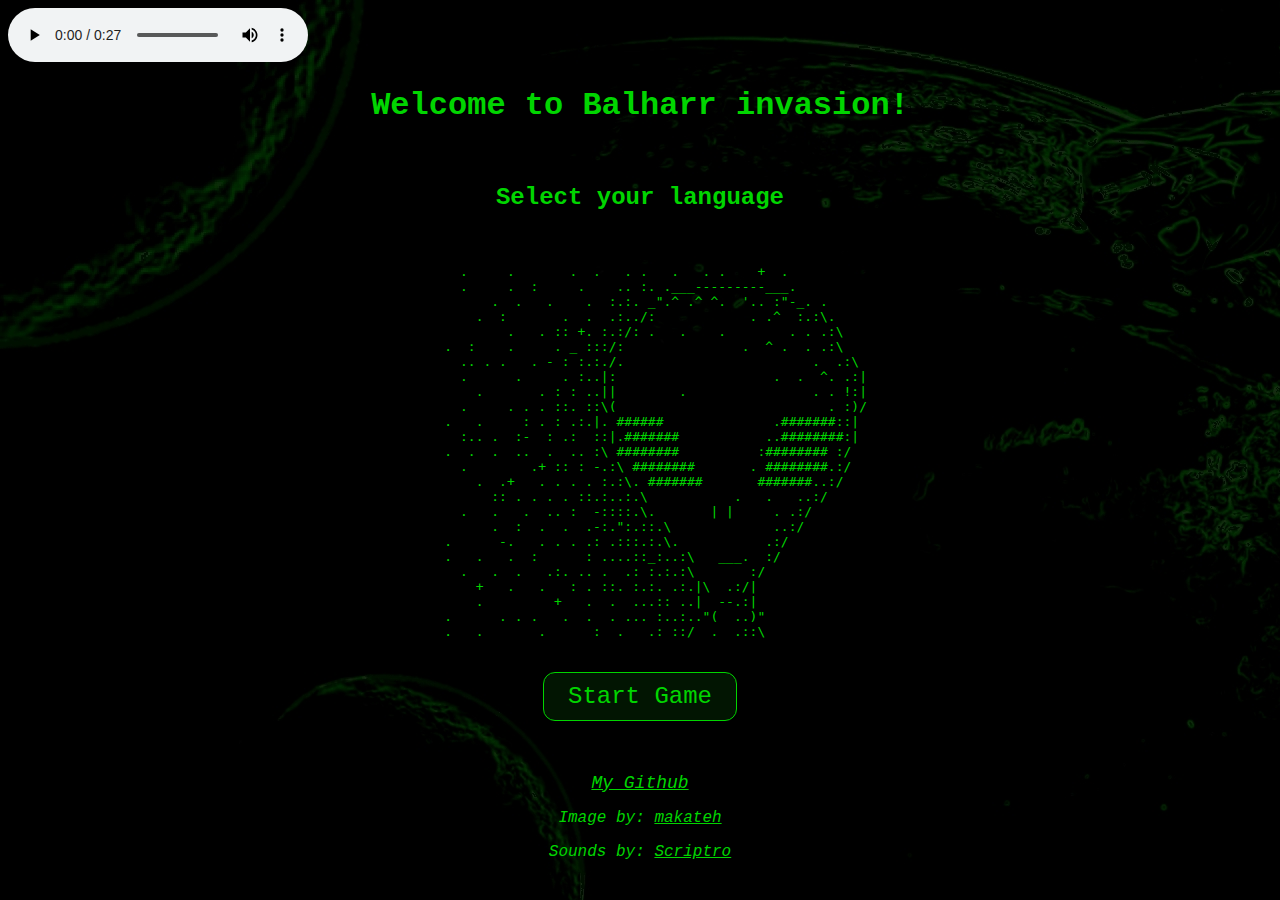
==== Index.html @ d03c2947 "Added Start Page" ====
<!DOCTYPE html>
<html lang="en">

<head>
  <meta charset="UTF-8" />
  <title>Balharr invasion</title>
  <link rel="stylesheet" href="./style.css" />
  <script src="./main.js"></script>
</head>

<body>
  <div id="start">
    <audio autoplay loop controls>
      <source src="Assets/BGSound.mp3" type="audio/mp3" />
    </audio>
    <h1 class="Text">Welcome to Balharr invasion!</h1>
    <br />
    <h2 class="Text">Select your language</h2>
    <br />
    <pre class="ascii-art">

      .     .       .  .   . .   .   . .    +  .
      .     .  :     .    .. :. .___---------___.
          .  .   .    .  :.:. _".^ .^ ^.  '.. :"-_. .
        .  :       .  .  .:../:            . .^  :.:\.
            .   . :: +. :.:/: .   .    .        . . .:\
    .  :    .     . _ :::/:               .  ^ .  . .:\
      .. . .   . - : :.:./.                        .  .:\
      .      .     . :..|:                    .  .  ^. .:|
        .       . : : ..||        .                . . !:|
      .     . . . ::. ::\(                           . :)/
    .   .     : . : .:.|. ######              .#######::|
      :.. .  :-  : .:  ::|.#######           ..########:|
    .  .  .  ..  .  .. :\ ########          :######## :/
      .        .+ :: : -.:\ ########       . ########.:/
        .  .+   . . . . :.:\. #######       #######..:/
          :: . . . . ::.:..:.\           .   .   ..:/
      .   .   .  .. :  -::::.\.       | |     . .:/
          .  :  .  .  .-:.":.::.\             ..:/
    .      -.   . . . .: .:::.:.\.           .:/
    .   .   .  :      : ....::_:..:\   ___.  :/
      .   .  .   .:. .. .  .: :.:.:\       :/
        +   .   .   : . ::. :.:. .:.|\  .:/|
        .         +   .  .  ...:: ..|  --.:|
    .      . . .   .  .  . ... :..:.."(  ..)"
    .   .       .      :  .   .: ::/  .  .::\
    </pre>
    <br />
    <div style="display: flex; justify-content: center; width: 100%;">
      <button class="Button" id="StartGame">Start Game</button>
    </div>
    <br />
    <br />
    <p class="Credits">
      <a class="Github" href="https://github.com/Gioo2111" target="_blank">My Github</a>
    </p>
    <p class="Credits">
      Image by:
      <a class="Credits" href="https://alphacoders.com/users/profile/66825/makateh#google_vignette"
        target="_blank">makateh</a>
    </p>
    <p class="Credits">
      Sounds by:
      <a class="Credits" href="https://freesound.org/people/Scriptro/" target="_blank">Scriptro</a>
    </p>
  </div>
</body>

</html>
---- style.css ----
body {
    background-color: black;
    background-image: url(Assets/BG.jpg);
    /* audio::-webkit-media-controls {
        display: none;
    } */
}
.Text {
    color: #01d500;
    font-style: normal;
    text-align: center;
    font-family: 'Courier New', Courier, monospace;
}
.ascii-art {
    color: #01d500;
    font-family: monospace;
    white-space: pre;
    width: fit-content;
    margin: auto;
}
.Button{
    cursor: pointer;
    color: #01d500;
    background-color: #04290485;
    font-style: normal;
    font-size: x-large;
    text-align: center;
    font-family: 'Courier New', Courier, monospace;
    border: 1px solid #01d500;
    border-radius: 12px;
    padding: 10px 24px;
    display: inline-block;
    transition-duration: 0.4s;
}
.Button:hover{
    background-color: #074107a6;
    color: #22fa22;
}
.Github {
    color: #01d500;
    font-style: oblique;
    font-size: large;
    text-align: center;
    font-family: 'Courier New', Courier, monospace;
    /* border: 2px solid #01d500 */
    /* margin-right: 10px; */
}
.Credits {
    color: #01d500;
    font-style: oblique;
    text-align: center;
    font-family: 'Courier New', Courier, monospace;
    
}
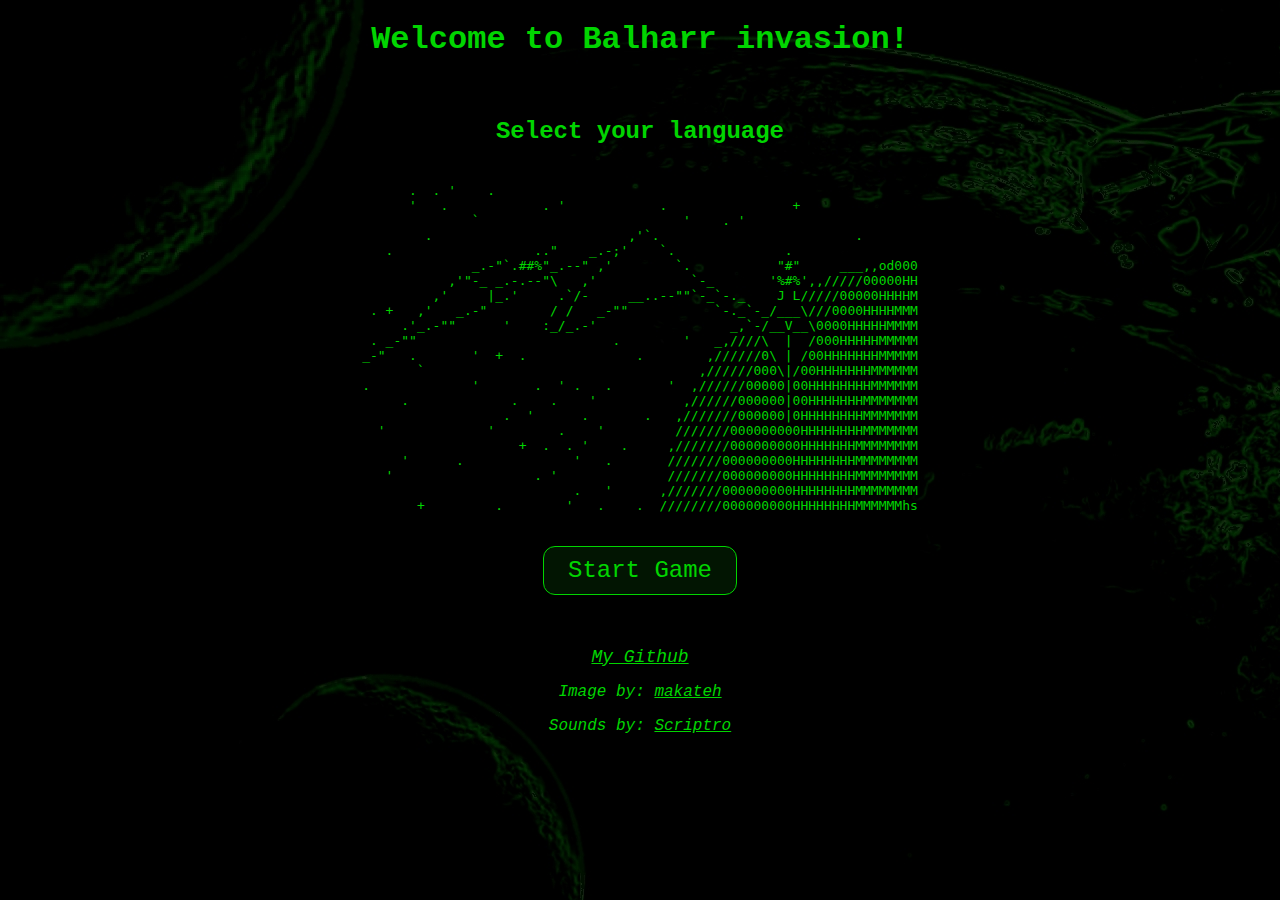
==== commit b313c018: "Added to Story" ====
--- a/Index.html
+++ b/Index.html
@@ -10,40 +10,36 @@
 
 <body>
   <div id="start">
-    <audio autoplay loop controls>
+    <!-- <audio autoplay loop controls>
       <source src="Assets/BGSound.mp3" type="audio/mp3" />
-    </audio>
+    </audio> -->
     <h1 class="Text">Welcome to Balharr invasion!</h1>
     <br />
     <h2 class="Text">Select your language</h2>
     <br />
     <pre class="ascii-art">
-
-      .     .       .  .   . .   .   . .    +  .
-      .     .  :     .    .. :. .___---------___.
-          .  .   .    .  :.:. _".^ .^ ^.  '.. :"-_. .
-        .  :       .  .  .:../:            . .^  :.:\.
-            .   . :: +. :.:/: .   .    .        . . .:\
-    .  :    .     . _ :::/:               .  ^ .  . .:\
-      .. . .   . - : :.:./.                        .  .:\
-      .      .     . :..|:                    .  .  ^. .:|
-        .       . : : ..||        .                . . !:|
-      .     . . . ::. ::\(                           . :)/
-    .   .     : . : .:.|. ######              .#######::|
-      :.. .  :-  : .:  ::|.#######           ..########:|
-    .  .  .  ..  .  .. :\ ########          :######## :/
-      .        .+ :: : -.:\ ########       . ########.:/
-        .  .+   . . . . :.:\. #######       #######..:/
-          :: . . . . ::.:..:.\           .   .   ..:/
-      .   .   .  .. :  -::::.\.       | |     . .:/
-          .  :  .  .  .-:.":.::.\             ..:/
-    .      -.   . . . .: .:::.:.\.           .:/
-    .   .   .  :      : ....::_:..:\   ___.  :/
-      .   .  .   .:. .. .  .: :.:.:\       :/
-        +   .   .   : . ::. :.:. .:.|\  .:/|
-        .         +   .  .  ...:: ..|  --.:|
-    .      . . .   .  .  . ... :..:.."(  ..)"
-    .   .       .      :  .   .: ::/  .  .::\
+      .  . '    .                                             
+      '   .            . '            .                +           
+              `                          '    . '
+        .                         ,'`.                         .
+   .                  .."    _.-;'    `.              .    
+              _.-"`.##%"_.--" ,'        `.           "#"     ___,,od000
+           ,'"-_ _.-.--"\   ,'            `-_       '%#%',,/////00000HH
+         ,'     |_.'     .`/-     __..--""`-_`-._    J L/////00000HHHHM
+ . +   ,'   _.-"        / /   _-""           `-._`-_/___\///0000HHHHMMM
+     .'_.-""      '    :_/_.-'                 _,`-/__V__\0000HHHHHMMMM
+ . _-""                         .        '   _,////\  |  /000HHHHHMMMMM
+_-"   .       '  +  .              .        ,//////0\ | /00HHHHHHHMMMMM
+       `                                   ,//////000\|/00HHHHHHHMMMMMM
+.             '       .  ' .   .       '  ,//////00000|00HHHHHHHHMMMMMM
+     .             .    .    '           ,//////000000|00HHHHHHHMMMMMMM
+                  .  '      .       .   ,///////000000|0HHHHHHHHMMMMMMM
+  '             '        .    '         ///////000000000HHHHHHHHMMMMMMM
+                    +  .  . '    .     ,///////000000000HHHHHHHMMMMMMMM
+     '      .              '   .       ///////000000000HHHHHHHHMMMMMMMM
+   '                  . '              ///////000000000HHHHHHHHMMMMMMMM
+                           .   '      ,///////000000000HHHHHHHHMMMMMMMM
+       +         .        '   .    .  ////////000000000HHHHHHHHMMMMMMhs
     </pre>
     <br />
     <div style="display: flex; justify-content: center; width: 100%;">
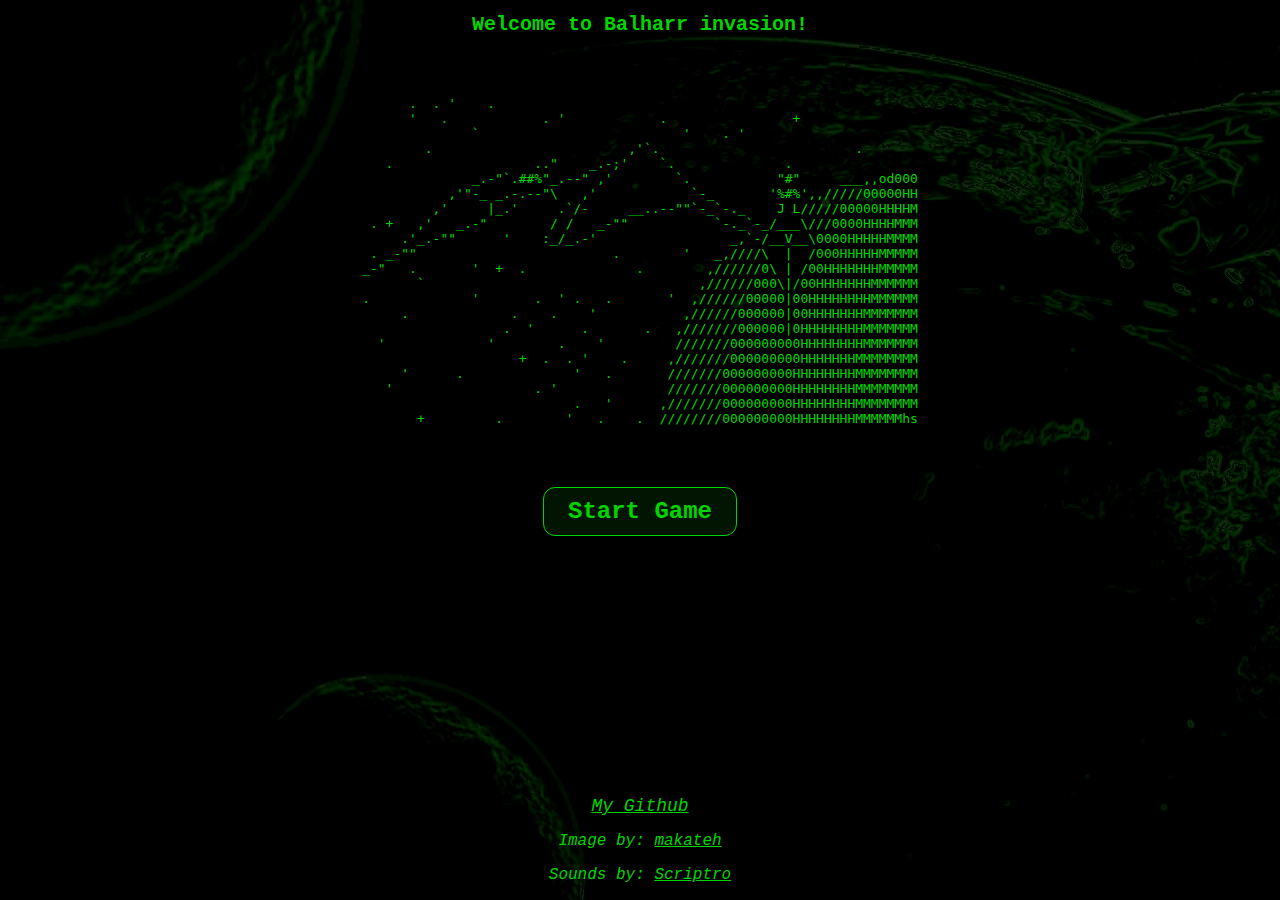
==== commit 4f5be452: "Finished mvp stories in english" ====
--- a/Index.html
+++ b/Index.html
@@ -8,16 +8,10 @@
   <script src="./main.js"></script>
 </head>
 
-<body>
+<body style="margin: 0;">
   <div id="start">
-    <!-- <audio autoplay loop controls>
-      <source src="Assets/BGSound.mp3" type="audio/mp3" />
-    </audio> -->
     <h1 class="Text">Welcome to Balharr invasion!</h1>
-    <br />
-    <h2 class="Text">Select your language</h2>
-    <br />
-    <pre class="ascii-art">
+    <pre class="ascii-art" style="margin-top: 60px;">
       .  . '    .                                             
       '   .            . '            .                +           
               `                          '    . '
@@ -42,23 +36,25 @@
        +         .        '   .    .  ////////000000000HHHHHHHHMMMMMMhs
     </pre>
     <br />
-    <div style="display: flex; justify-content: center; width: 100%;">
-      <button class="Button" id="StartGame">Start Game</button>
+    <div style="display: flex; justify-content: center; width: 100%;margin-top: 24px;">
+      <button class="Button" id="StartGame" data-translatable="true" data-tid="start-game">Start Game</button>
     </div>
-    <br />
-    <br />
-    <p class="Credits">
-      <a class="Github" href="https://github.com/Gioo2111" target="_blank">My Github</a>
-    </p>
-    <p class="Credits">
-      Image by:
-      <a class="Credits" href="https://alphacoders.com/users/profile/66825/makateh#google_vignette"
-        target="_blank">makateh</a>
-    </p>
-    <p class="Credits">
-      Sounds by:
-      <a class="Credits" href="https://freesound.org/people/Scriptro/" target="_blank">Scriptro</a>
-    </p>
+    <div style="position: absolute; bottom: 0; display: flex; flex-direction: column; justify-content: center; align-items: center; width: 100%; margin: 0; padding: 0;">
+      <div>
+        <p class="Credits">
+          <a class="Github" href="https://github.com/Gioo2111" target="_blank">My Github</a>
+        </p>
+        <p class="Credits">
+          Image by:
+          <a class="Credits" href="https://alphacoders.com/users/profile/66825/makateh#google_vignette"
+            target="_blank">makateh</a>
+        </p>
+        <p class="Credits">
+          Sounds by:
+          <a class="Credits" href="https://freesound.org/people/Scriptro/" target="_blank">Scriptro</a>
+        </p>
+        </div>
+    </div>
   </div>
 </body>
 
--- a/style.css
+++ b/style.css
@@ -1,13 +1,11 @@
 body {
     background-color: black;
     background-image: url(Assets/BG.jpg);
-    /* audio::-webkit-media-controls {
-        display: none;
-    } */
 }
 .Text {
     color: #01d500;
     font-style: normal;
+    font-size: 20px;
     text-align: center;
     font-family: 'Courier New', Courier, monospace;
 }
@@ -29,8 +27,10 @@
     border: 1px solid #01d500;
     border-radius: 12px;
     padding: 10px 24px;
-    display: inline-block;
     transition-duration: 0.4s;
+    width: fit-content;
+    font-weight: 550;
+    margin-top: 4px;
 }
 .Button:hover{
     background-color: #074107a6;
@@ -42,8 +42,6 @@
     font-size: large;
     text-align: center;
     font-family: 'Courier New', Courier, monospace;
-    /* border: 2px solid #01d500 */
-    /* margin-right: 10px; */
 }
 .Credits {
     color: #01d500;
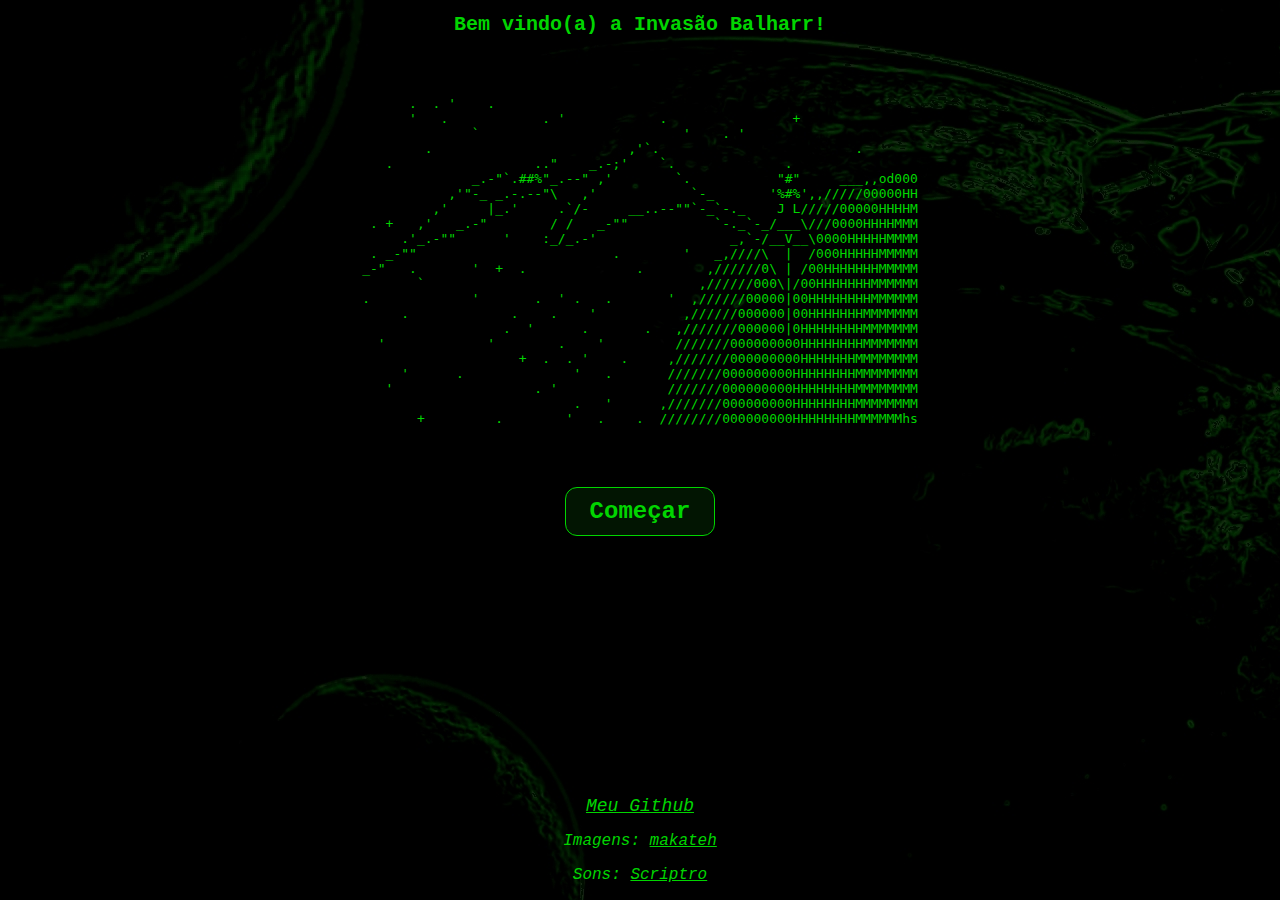
==== commit 8688f47e: "Finished mvp stories in portuguese" ====
--- a/Index.html
+++ b/Index.html
@@ -3,14 +3,14 @@
 
 <head>
   <meta charset="UTF-8" />
-  <title>Balharr invasion</title>
+  <title>Invasão Balharr</title>
   <link rel="stylesheet" href="./style.css" />
   <script src="./main.js"></script>
 </head>
 
 <body style="margin: 0;">
   <div id="start">
-    <h1 class="Text">Welcome to Balharr invasion!</h1>
+    <h1 class="Text">Bem vindo(a) a Invasão Balharr!</h1>
     <pre class="ascii-art" style="margin-top: 60px;">
       .  . '    .                                             
       '   .            . '            .                +           
@@ -37,20 +37,20 @@
     </pre>
     <br />
     <div style="display: flex; justify-content: center; width: 100%;margin-top: 24px;">
-      <button class="Button" id="StartGame" data-translatable="true" data-tid="start-game">Start Game</button>
+      <button class="Button" id="StartGame" data-translatable="true" data-tid="start-game">Começar</button>
     </div>
     <div style="position: absolute; bottom: 0; display: flex; flex-direction: column; justify-content: center; align-items: center; width: 100%; margin: 0; padding: 0;">
       <div>
         <p class="Credits">
-          <a class="Github" href="https://github.com/Gioo2111" target="_blank">My Github</a>
+          <a class="Github" href="https://github.com/Gioo2111" target="_blank">Meu Github</a>
         </p>
         <p class="Credits">
-          Image by:
+          Imagens:
           <a class="Credits" href="https://alphacoders.com/users/profile/66825/makateh#google_vignette"
             target="_blank">makateh</a>
         </p>
         <p class="Credits">
-          Sounds by:
+          Sons:
           <a class="Credits" href="https://freesound.org/people/Scriptro/" target="_blank">Scriptro</a>
         </p>
         </div>
